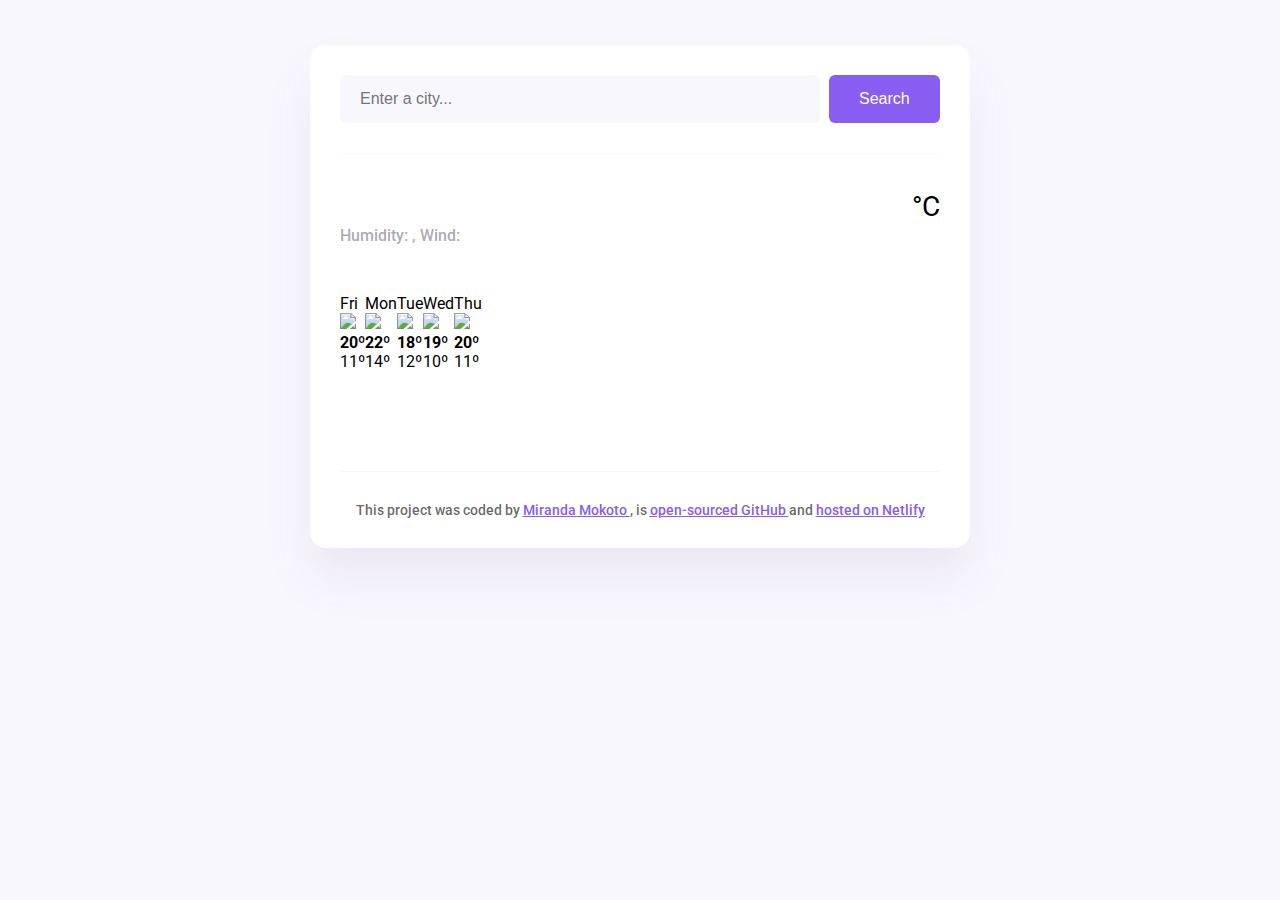
==== index.html @ 5204d0b9 "shifted files" ====
<!DOCTYPE html>
<html lang="en">
<head>
    <meta charset="UTF-8">
    <meta name="viewport" content="width=device-width, initial-scale=1.0">
    <link rel="preconnect" href="https://fonts.googleapis.com">
<link rel="preconnect" href="https://fonts.gstatic.com" crossorigin>
<link href="https://fonts.googleapis.com/css2?family=Andada+Pro:ital,wght@0,400..840;1,400..840&family=PT+Mono&family=Reddit+Mono:wght@200..900&family=Roboto+Condensed:ital,wght@0,100..900;1,100..900&family=Roboto:ital,wght@0,100;0,300;0,400;0,500;0,700;0,900;1,100;1,300;1,400;1,500;1,700;1,900&display=swap" rel="stylesheet">
<script src="https://cdn.jsdelivr.net/npm/axios@1.6.7/dist/axios.min.js"></script>   
<link rel="stylesheet" href="src/style.css" />
    <title>Document</title>
</head>
<body>
    <div class="weather-app">
    <header>
        <form class="search-form" id="search-form">
            <input 
            type="search" 
            placeholder="Enter a city..." 
            required
            id="search-form-input" 
            class="search-form-input"
            />
            <input type="submit" value="Search" class="search-form-button" />
        </form>
    </header>
    <main>
        <div class="weather-app-data">
        <div>
    <h1 class="weather-app-city" id="city"></h1>
    <p class="weather-app-details">
       <span id="time"></span>
       <span id="description"></span> 
        <br />
        Humidity: <strong id="humidity"></strong>, Wind: 
        <strong id="wind-speed"></strong>
    </p>
    </div>
        <div class="weather-app-temperature-container">
        <div id="icon"></div>
        <div class="weather-app-temperature-value" id="temperature"></div>
        <div class="weather-app-unit">°C</div> 
    </div>
    </div>
    <div class="weather-forecast" id="forecast">
        <div class="weather-forecast-day">
        <div class="weather-forecast-date">Fri</div>

        <img src="http://shecodes-assets.s3.amazonaws.com/api/weather/icons/broken-clouds-day.png" class="weather-forecast-icon">
        <div class="weather-forecast-temperatures">
          <div class="weather-forecast-temperature">
            <strong>20º</strong>
          </div>
          <div class="weather-forecast-temperature">11º</div>
        </div>
      </div>
      <div class="weather-forecast-day">
        <div class="weather-forecast-date">Mon</div>

        <img src="http://shecodes-assets.s3.amazonaws.com/api/weather/icons/scattered-clouds-day.png" class="weather-forecast-icon">
        <div class="weather-forecast-temperatures">
          <div class="weather-forecast-temperature">
            <strong>22º</strong>
          </div>
          <div class="weather-forecast-temperature">14º</div>
        </div>
      </div>
      <div class="weather-forecast-day">
        <div class="weather-forecast-date">Tue</div>

        <img src="http://shecodes-assets.s3.amazonaws.com/api/weather/icons/rain-day.png" class="weather-forecast-icon">
        <div class="weather-forecast-temperatures">
          <div class="weather-forecast-temperature">
            <strong>18º</strong>
          </div>
          <div class="weather-forecast-temperature">12º</div>
        </div>
      </div>
      <div class="weather-forecast-day">
        <div class="weather-forecast-date">Wed</div>

        <img src="http://shecodes-assets.s3.amazonaws.com/api/weather/icons/rain-day.png" class="weather-forecast-icon">
        <div class="weather-forecast-temperatures">
          <div class="weather-forecast-temperature">
            <strong>19º</strong>
          </div>
          <div class="weather-forecast-temperature">10º</div>
        </div>
      </div>
      <div class="weather-forecast-day">
        <div class="weather-forecast-date">Thu</div>

        <img src="http://shecodes-assets.s3.amazonaws.com/api/weather/icons/broken-clouds-day.png" class="weather-forecast-icon">
        <div class="weather-forecast-temperatures">
          <div class="weather-forecast-temperature">
            <strong>20º</strong>
          </div>
          <div class="weather-forecast-temperature">11º</div>
        </div>
      </div>
    </div>
    </main>

    <footer>
        This project was coded by
        <a href ="https://github.com/mmokoto" target = "_blank"> Miranda Mokoto </a>,
        is
        <a href ="https://github.com/mmokoto/final-project-week8" target = "_blank"
        > open-sourced GitHub </a
    > and 
        <a href ="https://darling-taffy-d14e3d.netlify.app" target = "_blank"
        >hosted on Netlify </a
    >
    </footer>
    </div>
    <script src="src/index.js"></script>
</body>
</html>
---- src/style.css ----
body {
    background-color: #f9f7fe; 
    font-family: "Roboto", sans-serif;
}

a {
    color: #885df1;
}

.weather-app {
    background: white;
    max-width: 600px;
    margin: 45px auto;
    box-shadow: 0 30px 50px rgba(65, 50, 100, 0.08);
    border-radius: 16px;
    padding: 30px;
}

header {
    border-bottom: 1px solid #f9f7fe;
    padding: 0 0 30px 0;
}

.search-form-input {
    background-color: #f9f7fe;
    border: none;
    border-radius: 6px;
    width: 80%;
    font-size: 16px;
    padding: 15px 20px;
}

.search-form-button {
    background-color: #885df1;
    padding: 15px 30px;
    border: none;
    font-size: 16px;
    margin-left: 5px;
    border-radius: 6px;
    color: white;

}

main {
    padding: 30px 0;
}

.weather-app-city {
    margin: 0;
    font-size: 38px;
    line-height: 48px;
}

.weather-app-details {
    font-size: 16px;
    color: rgba(39, 33, 66, 0.4);
    line-height: 24px;
    font-weight: 500;
}

.weather-app-details strong {
    color:#f65282;
}

.weather-app-temperature-container {
    display: flex;
}

.weather-app-icon {
    width: 88px;
    height: 88px;
}

.weather-app-temperature-value {
    font-size: 88px;
    margin-left: 10px;
    line-height: 88px;
    font-weight: bold;
}

.weather-app-unit {
    margin-top: 6px;
    font-size: 28px;
}

.weather-app-data {
    display: flex;
    justify-content: space-between;
}

.weather-forecast {
display :flex;
font-family: "Roboto", sans-serif;
height : 147px;
justify-content: space-around;
margin-top :30px;
unicode-bidi: isolate;
width :141px;
}

footer {
    border-top: 1px solid #f9f7fe;
    padding: 30px 0 0 0;
    text-align: center;
    font-weight: 500;
    font-size: 14px;
    color: rgba(0, 0, 0, 0.6)
}
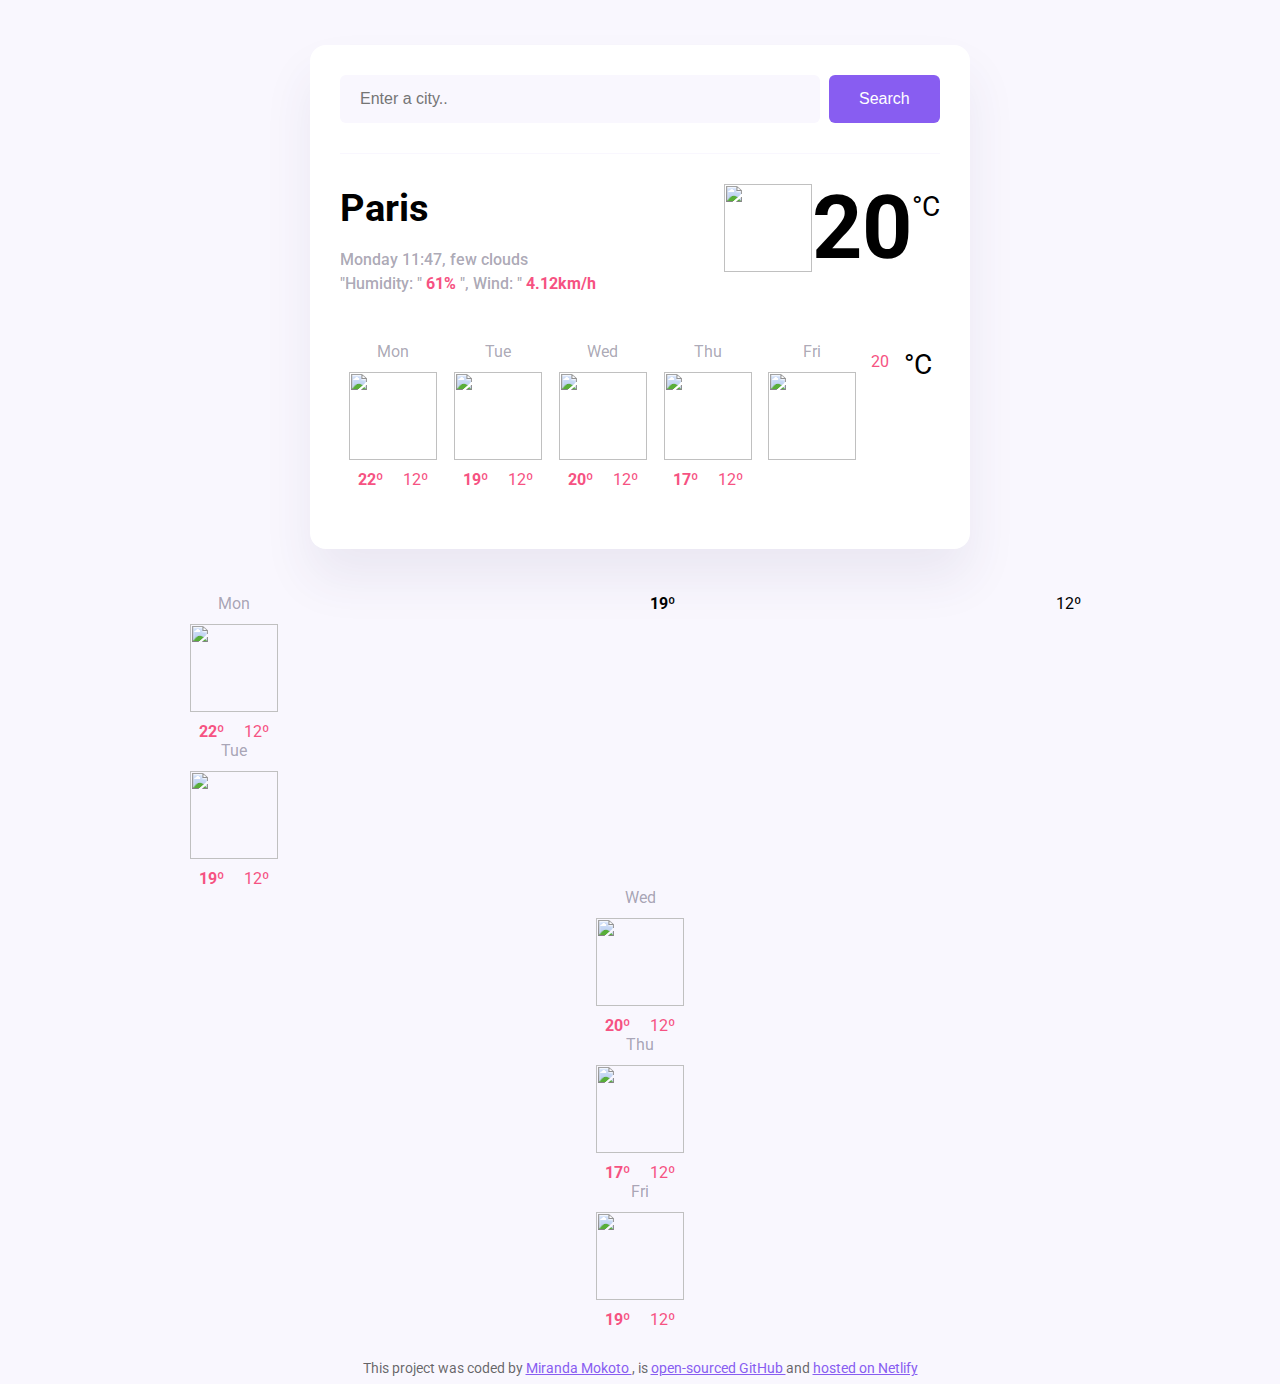
==== commit 6c167f99: "Created new html,css and js files" ====
--- a/index.html
+++ b/index.html
@@ -10,96 +10,157 @@
 <link rel="stylesheet" href="src/style.css" />
     <title>Document</title>
 </head>
-<body>
+<body cz-shortcut-listen="true">
     <div class="weather-app">
-    <header>
+      <header>
         <form class="search-form" id="search-form">
-            <input 
-            type="search" 
-            placeholder="Enter a city..." 
-            required
-            id="search-form-input" 
-            class="search-form-input"
-            />
-            <input type="submit" value="Search" class="search-form-button" />
+          <input type="search" placeholder="Enter a city.." required="" id="search-form-input" class="search-form-input">
+          <input type="submit" value="Search" class="search-form-button">
         </form>
-    </header>
-    <main>
+      </header>
+      <main>
         <div class="weather-app-data">
-        <div>
-    <h1 class="weather-app-city" id="city"></h1>
-    <p class="weather-app-details">
-       <span id="time"></span>
-       <span id="description"></span> 
-        <br />
-        Humidity: <strong id="humidity"></strong>, Wind: 
-        <strong id="wind-speed"></strong>
-    </p>
-    </div>
-        <div class="weather-app-temperature-container">
-        <div id="icon"></div>
-        <div class="weather-app-temperature-value" id="temperature"></div>
-        <div class="weather-app-unit">°C</div> 
-    </div>
-    </div>
-    <div class="weather-forecast" id="forecast">
-        <div class="weather-forecast-day">
-        <div class="weather-forecast-date">Fri</div>
-
-        <img src="http://shecodes-assets.s3.amazonaws.com/api/weather/icons/broken-clouds-day.png" class="weather-forecast-icon">
-        <div class="weather-forecast-temperatures">
-          <div class="weather-forecast-temperature">
-            <strong>20º</strong>
+          <div>
+            <h1 class="weather-app-city" id="city">Paris</h1>
+            <p class="weather-app-details">
+              <span id="time">Monday 11:47</span>,
+              <span id="description">few clouds</span>
+              <br>
+              "Humidity: "
+               <strong id="humidity">61%</strong>
+               ", Wind: "
+              <strong id="wind-speed">4.12km/h</strong>
+            </p>
           </div>
-          <div class="weather-forecast-temperature">11º</div>
+          <div class="weather-app-temperature-container">
+            <div id="icon">
+            <img src="http://shecodes-assets.s3.amazonaws.com/api/weather/icons/few-clouds-day.png" class="weather-app-icon"></div>
+            <div class="weather-app-temperature" id="temperature">20</div>
+            <div class="weather-app-unit">°C</div>
+          </div>
         </div>
-      </div>
+        <div class="weather-forecast" id="forecast">
       <div class="weather-forecast-day">
         <div class="weather-forecast-date">Mon</div>
 
-        <img src="http://shecodes-assets.s3.amazonaws.com/api/weather/icons/scattered-clouds-day.png" class="weather-forecast-icon">
+        <img src="http://shecodes-assets.s3.amazonaws.com/api/weather/icons/rain-day.png" class="weather-forecast-icon">
         <div class="weather-forecast-temperatures">
           <div class="weather-forecast-temperature">
             <strong>22º</strong>
           </div>
-          <div class="weather-forecast-temperature">14º</div>
+          <div class="weather-forecast-temperature">12º</div>
         </div>
       </div>
+    
       <div class="weather-forecast-day">
         <div class="weather-forecast-date">Tue</div>
 
         <img src="http://shecodes-assets.s3.amazonaws.com/api/weather/icons/rain-day.png" class="weather-forecast-icon">
         <div class="weather-forecast-temperatures">
           <div class="weather-forecast-temperature">
-            <strong>18º</strong>
+            <strong>19º</strong>
           </div>
           <div class="weather-forecast-temperature">12º</div>
         </div>
       </div>
+    
       <div class="weather-forecast-day">
         <div class="weather-forecast-date">Wed</div>
 
         <img src="http://shecodes-assets.s3.amazonaws.com/api/weather/icons/rain-day.png" class="weather-forecast-icon">
         <div class="weather-forecast-temperatures">
           <div class="weather-forecast-temperature">
+            <strong>20º</strong>
+          </div>
+          <div class="weather-forecast-temperature">12º</div>
+        </div>
+      </div>
+    
+      <div class="weather-forecast-day">
+        <div class="weather-forecast-date">Thu</div>
+
+        <img src="http://shecodes-assets.s3.amazonaws.com/api/weather/icons/rain-day.png" class="weather-forecast-icon">
+        <div class="weather-forecast-temperatures">
+          <div class="weather-forecast-temperature">
+            <strong>17º</strong>
+          </div>
+          <div class="weather-forecast-temperature">12º</div>
+        </div>
+      </div>
+    
+      <div class="weather-forecast-day">
+        <div class="weather-forecast-date">Fri</div>
+
+        <img src="http://shecodes-assets.s3.amazonaws.com/api/weather/icons/rain-day.png" class="weather-forecast-icon">
+        </div>
+        <div class="weather-forecast-temperatures" id="temperature">20</div>
+        <div class="weather-app-unit">°C</div>
+        </div>
+      </div>
+      <div class="weather-forecast" id="forecast">
+        <div class="weather-forecast-day">
+          <div class="weather-forecast-date">Mon</div>
+          <img src="http://shecodes-assets.s3.amazonaws.com/api/weather/icons/rain-day.png" class="weather-forecast-icon">
+        <div class="weather-forecast-temperatures">
+          <div class="weather-forecast-temperature">
+            <strong>22º</strong>
+          </div>
+          <div class="weather-forecast-temperature">12º</div>
+        </div>
+        <div class="weather-forecast-day">
+        <div class="weather-forecast-date">Tue</div>
+
+        <img src="http://shecodes-assets.s3.amazonaws.com/api/weather/icons/rain-day.png" class="weather-forecast-icon">
+        <div class="weather-forecast-temperatures">
+          <div class="weather-forecast-temperature">
             <strong>19º</strong>
           </div>
-          <div class="weather-forecast-temperature">10º</div>
+          <div class="weather-forecast-temperature">12º</div>
+        </div>
+      </div>
+
+      </div>
+          <div class="weather-forecast-temperature">
+            <strong>19º</strong>
+          </div>
+          <div class="weather-forecast-temperature">12º</div>
+        </div>
+      </div>
+    <div class="weather-forecast-day">
+        <div class="weather-forecast-date">Wed</div>
+
+        <img src="http://shecodes-assets.s3.amazonaws.com/api/weather/icons/rain-day.png" class="weather-forecast-icon">
+        <div class="weather-forecast-temperatures">
+          <div class="weather-forecast-temperature">
+            <strong>20º</strong>
+          </div>
+          <div class="weather-forecast-temperature">12º</div>
         </div>
       </div>
       <div class="weather-forecast-day">
         <div class="weather-forecast-date">Thu</div>
 
-        <img src="http://shecodes-assets.s3.amazonaws.com/api/weather/icons/broken-clouds-day.png" class="weather-forecast-icon">
+        <img src="http://shecodes-assets.s3.amazonaws.com/api/weather/icons/rain-day.png" class="weather-forecast-icon">
         <div class="weather-forecast-temperatures">
           <div class="weather-forecast-temperature">
-            <strong>20º</strong>
+            <strong>17º</strong>
           </div>
-          <div class="weather-forecast-temperature">11º</div>
+          <div class="weather-forecast-temperature">12º</div>
+        </div>
+      </div>
+      <div class="weather-forecast-day">
+        <div class="weather-forecast-date">Fri</div>
+
+        <img src="http://shecodes-assets.s3.amazonaws.com/api/weather/icons/rain-day.png" class="weather-forecast-icon">
+        <div class="weather-forecast-temperatures">
+          <div class="weather-forecast-temperature">
+            <strong>19º</strong>
+          </div>
+          <div class="weather-forecast-temperature">12º</div>
         </div>
       </div>
     </div>
-    </main>
+      </main>
 
     <footer>
         This project was coded by
@@ -108,7 +169,7 @@
         <a href ="https://github.com/mmokoto/final-project-week8" target = "_blank"
         > open-sourced GitHub </a
     > and 
-        <a href ="https://darling-taffy-d14e3d.netlify.app" target = "_blank"
+        <a href ="" target = "_blank"
         >hosted on Netlify </a
     >
     </footer>
--- a/src/style.css
+++ b/src/style.css
@@ -1,108 +1,127 @@
 body {
-    background-color: #f9f7fe; 
-    font-family: "Roboto", sans-serif;
+  background-color: #f9f7fe;
+  font-family: "Roboto", sans-serif;
 }
 
 a {
-    color: #885df1;
+  color: #885df1;
 }
 
 .weather-app {
-    background: white;
-    max-width: 600px;
-    margin: 45px auto;
-    box-shadow: 0 30px 50px rgba(65, 50, 100, 0.08);
-    border-radius: 16px;
-    padding: 30px;
+  background: white;
+  max-width: 600px;
+  margin: 45px auto;
+  box-shadow: 0 30px 50px rgba(65, 50, 100, 0.08);
+  border-radius: 16px;
+  padding: 30px;
 }
 
 header {
-    border-bottom: 1px solid #f9f7fe;
-    padding: 0 0 30px 0;
+  border-bottom: 1px solid #f9f7fe;
+  padding: 0 0 30px 0;
 }
 
 .search-form-input {
-    background-color: #f9f7fe;
-    border: none;
-    border-radius: 6px;
-    width: 80%;
-    font-size: 16px;
-    padding: 15px 20px;
+  background-color: #f9f7fe;
+  border: none;
+  border-radius: 6px;
+  width: 80%;
+  font-size: 16px;
+  padding: 15px 20px;
 }
 
 .search-form-button {
-    background-color: #885df1;
-    padding: 15px 30px;
-    border: none;
-    font-size: 16px;
-    margin-left: 5px;
-    border-radius: 6px;
-    color: white;
-
+  background: #885df1;
+  padding: 15px 30px;
+  border: none;
+  font-size: 16px;
+  margin-left: 5px;
+  border-radius: 6px;
+  color: white;
 }
 
 main {
-    padding: 30px 0;
+  padding: 30px 0;
+}
+
+.weather-app-data {
+  display: flex;
+  justify-content: space-between;
 }
 
 .weather-app-city {
-    margin: 0;
-    font-size: 38px;
-    line-height: 48px;
+  margin: 0;
+  font-size: 38px;
+  line-height: 48px;
 }
 
 .weather-app-details {
-    font-size: 16px;
-    color: rgba(39, 33, 66, 0.4);
-    line-height: 24px;
-    font-weight: 500;
+  font-size: 16px;
+  color: rgba(39, 33, 66, 0.4);
+  line-height: 24px;
+  font-weight: 500;
 }
 
 .weather-app-details strong {
-    color:#f65282;
+  color: #f65282;
 }
 
 .weather-app-temperature-container {
-    display: flex;
+  display: flex;
 }
 
 .weather-app-icon {
-    width: 88px;
-    height: 88px;
+  width: 88px;
+  height: 88px;
 }
 
-.weather-app-temperature-value {
-    font-size: 88px;
-    margin-left: 10px;
-    line-height: 88px;
-    font-weight: bold;
+.weather-app-temperature {
+  font-size: 88px;
+  line-height: 88px;
+  font-weight: bold;
 }
 
 .weather-app-unit {
-    margin-top: 6px;
-    font-size: 28px;
-}
-
-.weather-app-data {
-    display: flex;
-    justify-content: space-between;
+  margin-top: 6px;
+  font-size: 28px;
 }
 
 .weather-forecast {
-display :flex;
-font-family: "Roboto", sans-serif;
-height : 147px;
-justify-content: space-around;
-margin-top :30px;
-unicode-bidi: isolate;
-width :141px;
+  display: flex;
+  justify-content: space-around;
+  margin-top: 30px;
+}
+
+.weather-forecast-date {
+  text-align: center;
+  color: rgba(39, 33, 66, 0.4);
+  font-size: 16px;
+  line-height: 20px;
+  margin-bottom: 10px;
+}
+
+.weather-forecast-icon {
+  width: 88px;
+  height: 88px;
+  display: block;
+  margin: 0 auto;
+}
+.weather-forecast-temperatures {
+  text-align: center;
+  color: #f65282;
+  margin-top: 10px;
+  display: flex;
+  justify-content: center;
+}
+
+.weather-forecast-temperature {
+  padding: 0 10px;
 }
 
 footer {
-    border-top: 1px solid #f9f7fe;
-    padding: 30px 0 0 0;
-    text-align: center;
-    font-weight: 500;
-    font-size: 14px;
-    color: rgba(0, 0, 0, 0.6)
-}+  border-top: 1px solid #f9f7fe;
+  padding: 30px 0 0 0;
+  text-align: center;
+  font-size: 14px;
+  color: rgba(0, 0, 0, 0.6);
+}
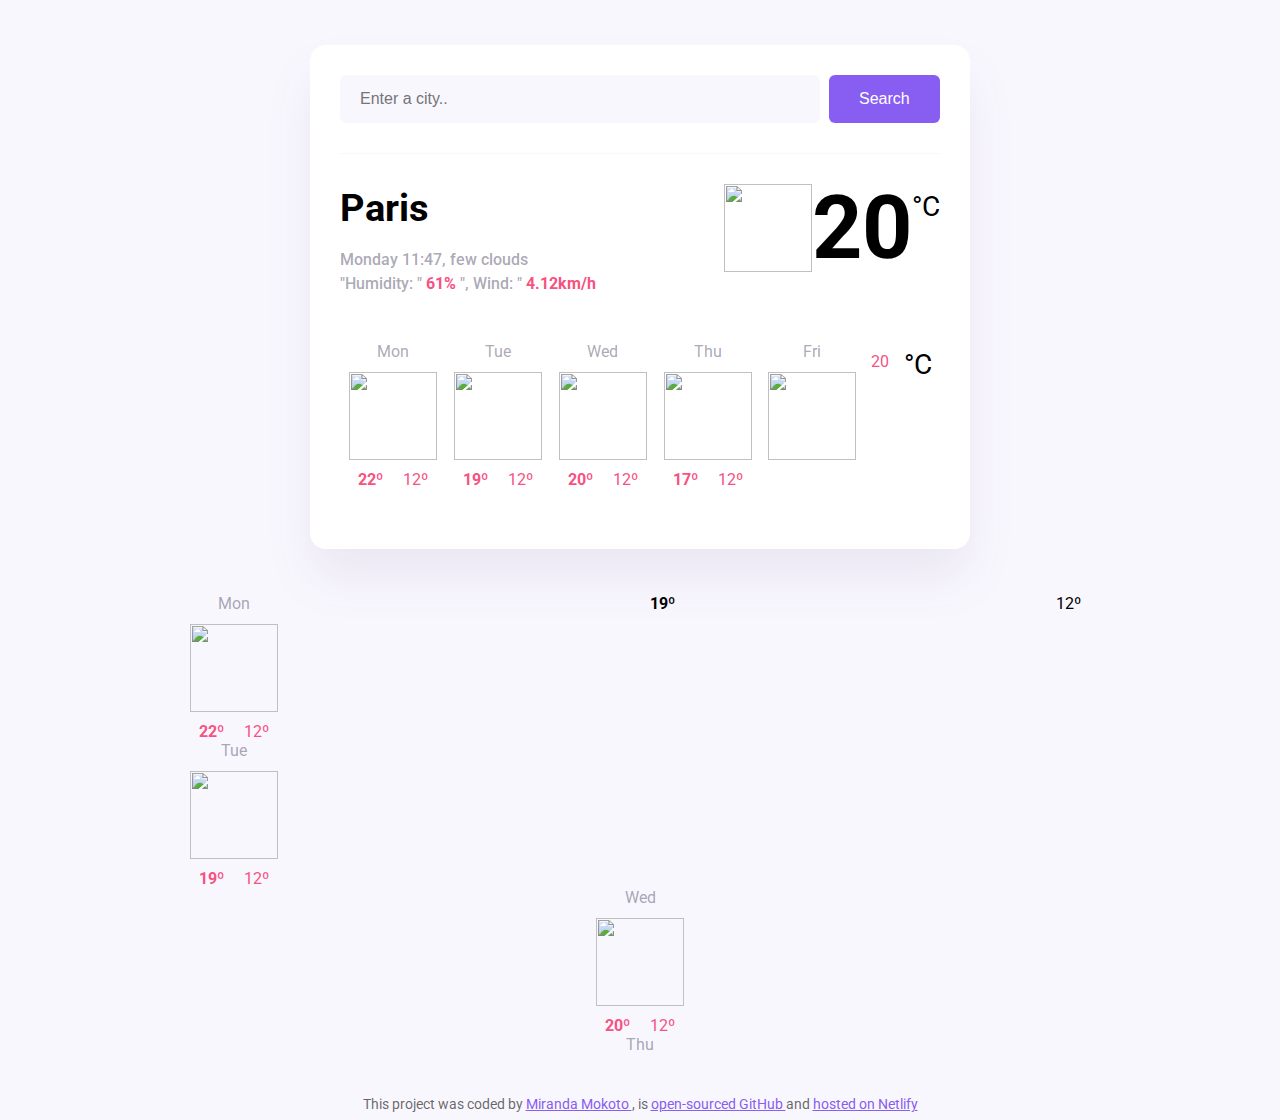
==== commit 5d44011d: "made changes in html" ====
--- a/index.html
+++ b/index.html
@@ -140,26 +140,7 @@
       <div class="weather-forecast-day">
         <div class="weather-forecast-date">Thu</div>
 
-        <img src="http://shecodes-assets.s3.amazonaws.com/api/weather/icons/rain-day.png" class="weather-forecast-icon">
-        <div class="weather-forecast-temperatures">
-          <div class="weather-forecast-temperature">
-            <strong>17º</strong>
-          </div>
-          <div class="weather-forecast-temperature">12º</div>
-        </div>
-      </div>
-      <div class="weather-forecast-day">
-        <div class="weather-forecast-date">Fri</div>
-
-        <img src="http://shecodes-assets.s3.amazonaws.com/api/weather/icons/rain-day.png" class="weather-forecast-icon">
-        <div class="weather-forecast-temperatures">
-          <div class="weather-forecast-temperature">
-            <strong>19º</strong>
-          </div>
-          <div class="weather-forecast-temperature">12º</div>
-        </div>
-      </div>
-    </div>
+        
       </main>
 
     <footer>
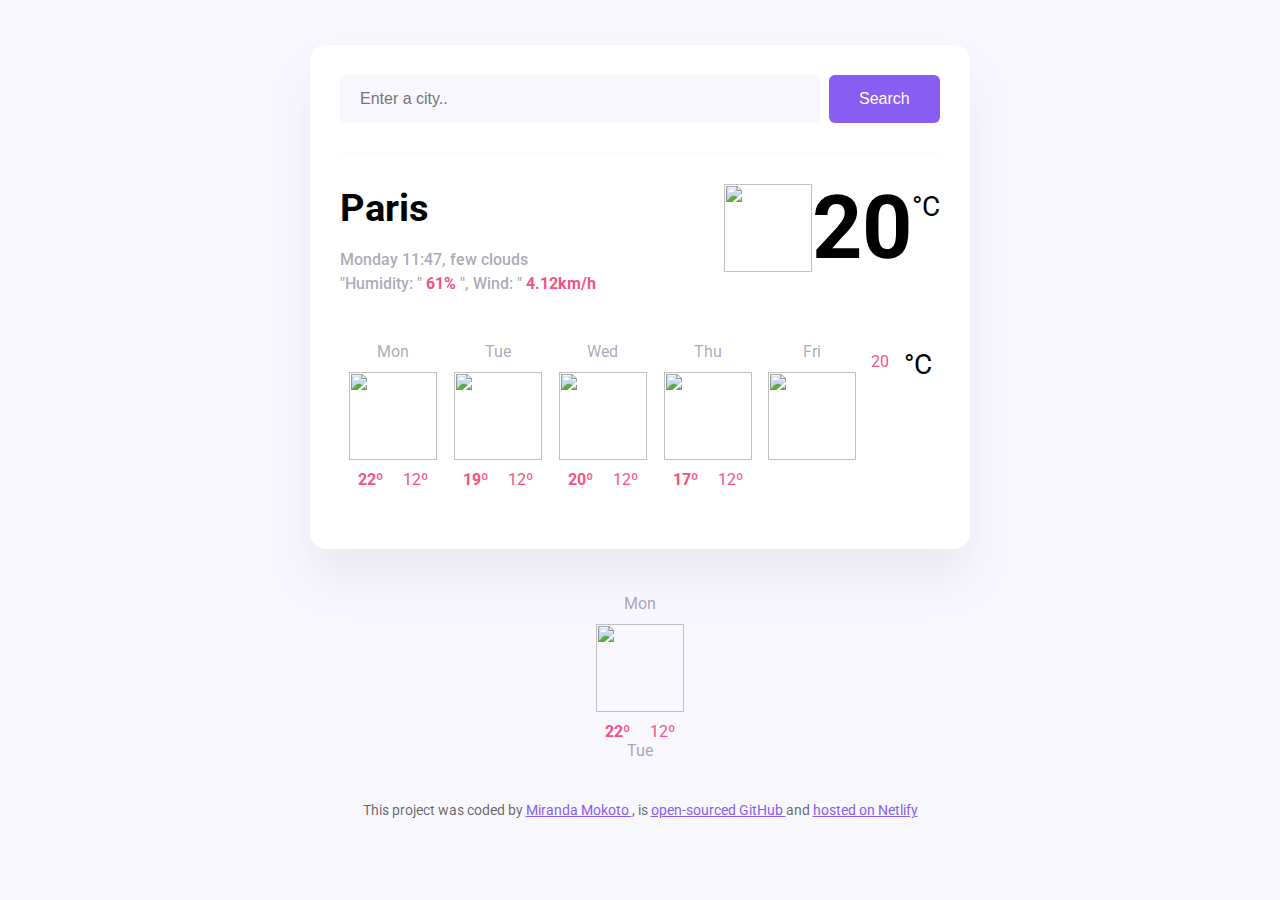
==== commit 132dc2b8: "removing duplicates in html" ====
--- a/index.html
+++ b/index.html
@@ -110,35 +110,8 @@
         <div class="weather-forecast-day">
         <div class="weather-forecast-date">Tue</div>
 
-        <img src="http://shecodes-assets.s3.amazonaws.com/api/weather/icons/rain-day.png" class="weather-forecast-icon">
-        <div class="weather-forecast-temperatures">
-          <div class="weather-forecast-temperature">
-            <strong>19º</strong>
-          </div>
-          <div class="weather-forecast-temperature">12º</div>
-        </div>
-      </div>
+        
 
-      </div>
-          <div class="weather-forecast-temperature">
-            <strong>19º</strong>
-          </div>
-          <div class="weather-forecast-temperature">12º</div>
-        </div>
-      </div>
-    <div class="weather-forecast-day">
-        <div class="weather-forecast-date">Wed</div>
-
-        <img src="http://shecodes-assets.s3.amazonaws.com/api/weather/icons/rain-day.png" class="weather-forecast-icon">
-        <div class="weather-forecast-temperatures">
-          <div class="weather-forecast-temperature">
-            <strong>20º</strong>
-          </div>
-          <div class="weather-forecast-temperature">12º</div>
-        </div>
-      </div>
-      <div class="weather-forecast-day">
-        <div class="weather-forecast-date">Thu</div>
 
         
       </main>
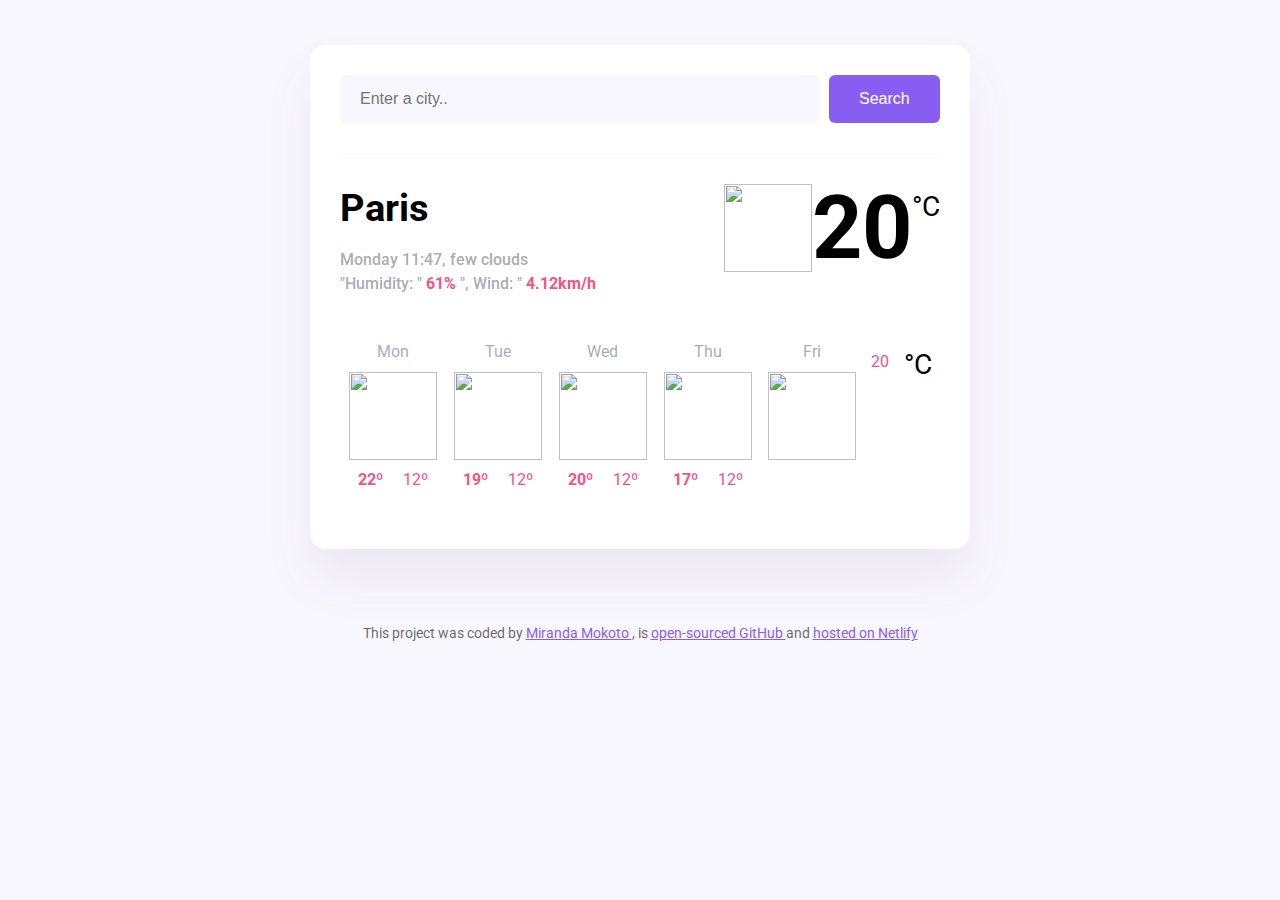
==== commit 1856c8a4: "removed duplicate weather days" ====
--- a/index.html
+++ b/index.html
@@ -99,16 +99,7 @@
       </div>
       <div class="weather-forecast" id="forecast">
         <div class="weather-forecast-day">
-          <div class="weather-forecast-date">Mon</div>
-          <img src="http://shecodes-assets.s3.amazonaws.com/api/weather/icons/rain-day.png" class="weather-forecast-icon">
-        <div class="weather-forecast-temperatures">
-          <div class="weather-forecast-temperature">
-            <strong>22º</strong>
-          </div>
-          <div class="weather-forecast-temperature">12º</div>
-        </div>
-        <div class="weather-forecast-day">
-        <div class="weather-forecast-date">Tue</div>
+         
 
         
 
